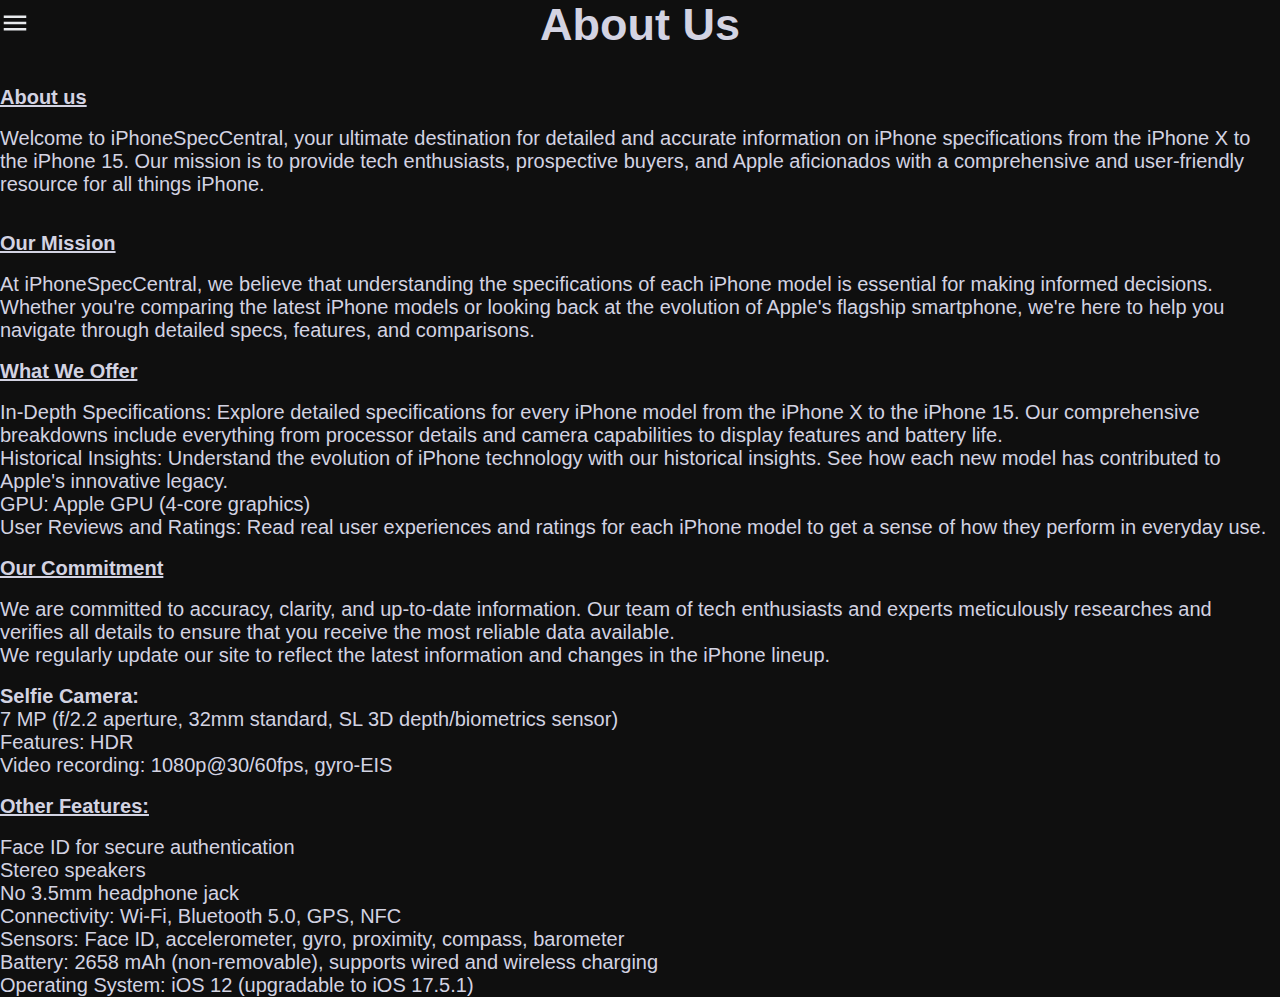
==== aboutus.html @ 74bf6336 "Add files via upload" ====
<!DOCTYPE html>
<html lang="en">
<head>
    <meta charset="UTF-8">
    <meta name="viewport" content="width=device-width, initial-scale=1.0">
    <title>About us</title>
<link rel="stylesheet" href="style.css">
<script src="script.js"></script>
</head>
<body>
    <div>
        <nav>
            <ul class="normalbar">
               
                <li onclick="opean()" class="navi"><a class="menu"  href="#"><svg xmlns="http://www.w3.org/2000/svg" height="30px" viewBox="0 -960 960 960" width="30px" fill="#e8eaed"><path d="M120-240v-80h720v80H120Zm0-200v-80h720v80H120Zm0-200v-80h720v80H120Z"/></svg></a></li>
            </ul>
        </nav>
        <nav>
            <ul class="sidebar">
                <li onclick="hide()" class="bar"><a href="#" class="navbarclose"><svg xmlns="http://www.w3.org/2000/svg" height="24px" viewBox="0 -960 960 960" width="24px" fill="#e8eaed"><path d="m256-200-56-56 224-224-224-224 56-56 224 224 224-224 56 56-224 224 224 224-56 56-224-224-224 224Z"/></svg></a></li>
                <li class="bar"><a href="../index.html" class="navbar">Home</a></li>
                <li class="bar"><a href="#" class="navbar">About</a></li>
                <li class="bar"><a href="#" class="navbar">Contact</a></li>
                
            </ul>
        </nav>
        </div>
    <h1> About Us
    </h1><br>

    <ol>
          &nbsp;<li><b><u>About us</u></b></li>
         &nbsp; <li>Welcome to iPhoneSpecCentral, your ultimate destination for detailed and accurate information on iPhone specifications from the iPhone X to the iPhone 15. Our mission is to provide tech enthusiasts, prospective buyers, and Apple aficionados with a comprehensive and user-friendly resource for all things iPhone.</li>
    
    </ol><br>
    <ul>
        &nbsp;<li><b><u>Our Mission</u></b></li>
        &nbsp;<li>At iPhoneSpecCentral, we believe that understanding the specifications of each iPhone model is essential for making informed decisions.</li>
        <li>Whether you're comparing the latest iPhone models or looking back at the evolution of Apple's flagship smartphone, we're here to help you navigate through detailed specs, features, and comparisons.

        </li>
       

    </ul><br>

    <ul>
        <li><b><u>What We Offer</u></b></li>
        &nbsp;<li>In-Depth Specifications: Explore detailed specifications for every iPhone model from the iPhone X to the iPhone 15. Our comprehensive breakdowns include everything from processor details and camera capabilities to display features and battery life.</li>
        <li>Historical Insights: Understand the evolution of iPhone technology with our historical insights. See how each new model has contributed to Apple's innovative legacy.</li>
        <li>GPU: Apple GPU (4-core graphics)</li>
        <li>User Reviews and Ratings: Read real user experiences and ratings for each iPhone model to get a sense of how they perform in everyday use.</li>
       
        </ul>
        <br>
         
  
                <ul>
                    <li><b><u>Our Commitment</u></b></li>
                   &nbsp; 
                    <li>We are committed to accuracy, clarity, and up-to-date information. Our team of tech enthusiasts and experts meticulously researches and verifies all details to ensure that you receive the most reliable data available.</li>
                    <li>We regularly update our site to reflect the latest information and changes in the iPhone lineup.</li>
                    
                   
                    &nbsp;<li><b>Selfie Camera:</b></li>
                    <li>7 MP (f/2.2 aperture, 32mm standard, SL 3D depth/biometrics sensor)</li>
                    <li>Features: HDR</li>
                    <li>Video recording: 1080p@30/60fps, gyro-EIS</li>
                    </ul><br>
                    <ul>
                        <li><b><u>Other Features:</u></b></li>
                        &nbsp;<li>Face ID for secure authentication</li>
                        <li>Stereo speakers</li>
                        <li>No 3.5mm headphone jack</li>
                        <li>Connectivity: Wi-Fi, Bluetooth 5.0, GPS, NFC</li>
                        <li>Sensors: Face ID, accelerometer, gyro, proximity, compass, barometer</li>
                        <li>Battery: 2658 mAh (non-removable), supports wired and wireless charging</li>
                        <li>Operating System: iOS 12 (upgradable to iOS 17.5.1)</li>
                        </ul>
    
</body>
</html>
---- style.css ----
*{
    padding: 0px;
    margin: 0px;
}

html {
    min-height: 100dvh;
    background-color: #0f0f0f;
    /* background: rgb(18,25,59);
    background: radial-gradient(circle, rgba(18,25,59,1) 0%, rgba(0,0,0,1) 63%); */
    /* background: radial-gradient(circle, rgba(49, 46, 99, 1) 0%, rgba(1, 1, 8, 1) 53%, rgba(1, 30, 36, 1) 100%)  ; */
    background-color: 021526;
    background-size:contain;
}

body {
   height: 100dvh;
    display: flex;
    flex-direction: column;
}

h1 {
    color: rgb(211, 211, 226);
    text-align: center;
    line-height: 0px;
    padding: 25px 0px;
    font-family: 'Segoe UI', Tahoma, Geneva, Verdana, sans-serif;
    font-size: 45px;
 
}

h4{
    color: rgb(211, 211, 226) ;
    font-size: 30px ;
    font-family: 'Segoe UI', Tahoma, Geneva, Verdana, sans-serif;
   
}
li{
    color: rgb(211, 211, 226) ;
    font-family: 'Segoe UI', Tahoma, Geneva, Verdana, sans-serif;
    font-size: 20px;
}

.main-button {
    display: inline-block;
    text-decoration: none;
    /* background: rgb(6,19,36);
    background: radial-gradient(circle, rgba(6,19,36,1) 0%, rgba(13,13,13,1) 63%); */
    background-color: #0f0f0f;
    color: rgb(211, 211, 226);
    border-radius: 100%;
    min-height: 150px;
    min-width: 150px;
    font-size: 30px;
    white-space: break-word;
    display: flex;
    justify-content: center;
    align-items: center;
    line-height: 0px;
    padding: 5px;
    flex-wrap: wrap;
   box-shadow: 1px 1px 10px #555;
   font-family: 'Segoe UI', Tahoma, Geneva, Verdana, sans-serif;
   border: 2px solid #E5EAF5;
}

.main-button:hover {
    font-size: 50px;
    color: black;
    /* animation: leaves 0.5s linear; */
    /* background: linear-gradient(to right,#64125d,#21bbd6); */
    background-image: url("https://i.pinimg.com/564x/61/22/2d/61222dfddb8102114b27de9aa39327fe.jpg");
    background-size: cover;

}

.flex-container {
    display: flex;
    gap: 50px;
}

.container {
    flex-grow: 1;
    display: flex;
    justify-content: center;
    flex-direction: column;
    align-items: center;
    gap: 50px;
}

@keyframes leaves {
    0% {
        transform: scale(1.0);
    }
    100% {
        transform: scale(1.1);
    }
}
nav{
    background-color: #000000;
    box-shadow:2px 2px 10px #555 ;
}
.sidebar{
    position: fixed;
    top: 0;
    left: 0;
    height: 100vh;
    width: 250px;
    z-index: 999;
    background-color: #0000001f;
    backdrop-filter: blur(10px);
    box-shadow:1px 1px 10px #555 ;
    display: none;
    flex-direction: column;
    align-items: flex-end;
    justify-content: flex-start;
}
.bar{
    height: 50px;
    list-style: none;
  
}
.navbar{
    height: 100%;
    padding: 0 30px;
    text-decoration: none;
    display: flex;
    align-items: center;
    color: rgb(211, 211, 226);;


}
.navbarclose{
    height: 100%;
    padding: 0 30px;
    text-decoration: none;
    display: flex;
    align-items: center;
    color: rgb(211, 211, 226);;

}

.bar .navbar:hover{
    background-color: #413f3f67;
    backdrop-filter: blur(10px);
    
}
.sidebar .bar{
    width: 100%;
}
.sidebar .navbar{
    width: 75%;
}
.normalbar{
    position: absolute;
    top: 0;
    left: 0;
    z-index: 999;
    height: 50px;
    width: 100%;
    display: flex;
    align-items: center;
}

/* .popup-img{
    height: 700px;
    width: 600px;
   display: flex;
   

}
.popup{
    height: 100%;
    width: 100%;
    text-align: center;
    
} */
.popup-img{
    height: 700px;
    width: 600px;
}
.popup{
    height: 100;
    width: 100%;
   
    justify-content:center;
    display: none;


}
.img-color{
    display: flex;
}
@media screen and (max-width: 600px) {
    h1{
        font-size: 20px
    }
    .main-button{
       
    min-height: 70px;
    min-width: 70px;
    font-size: 20px;
    }
    
}
@media screen and (max-width: 300px) {
    .main-button{
        
    min-height: 50px;
    min-width: 50px;
    font-size: 15px;
    }
}
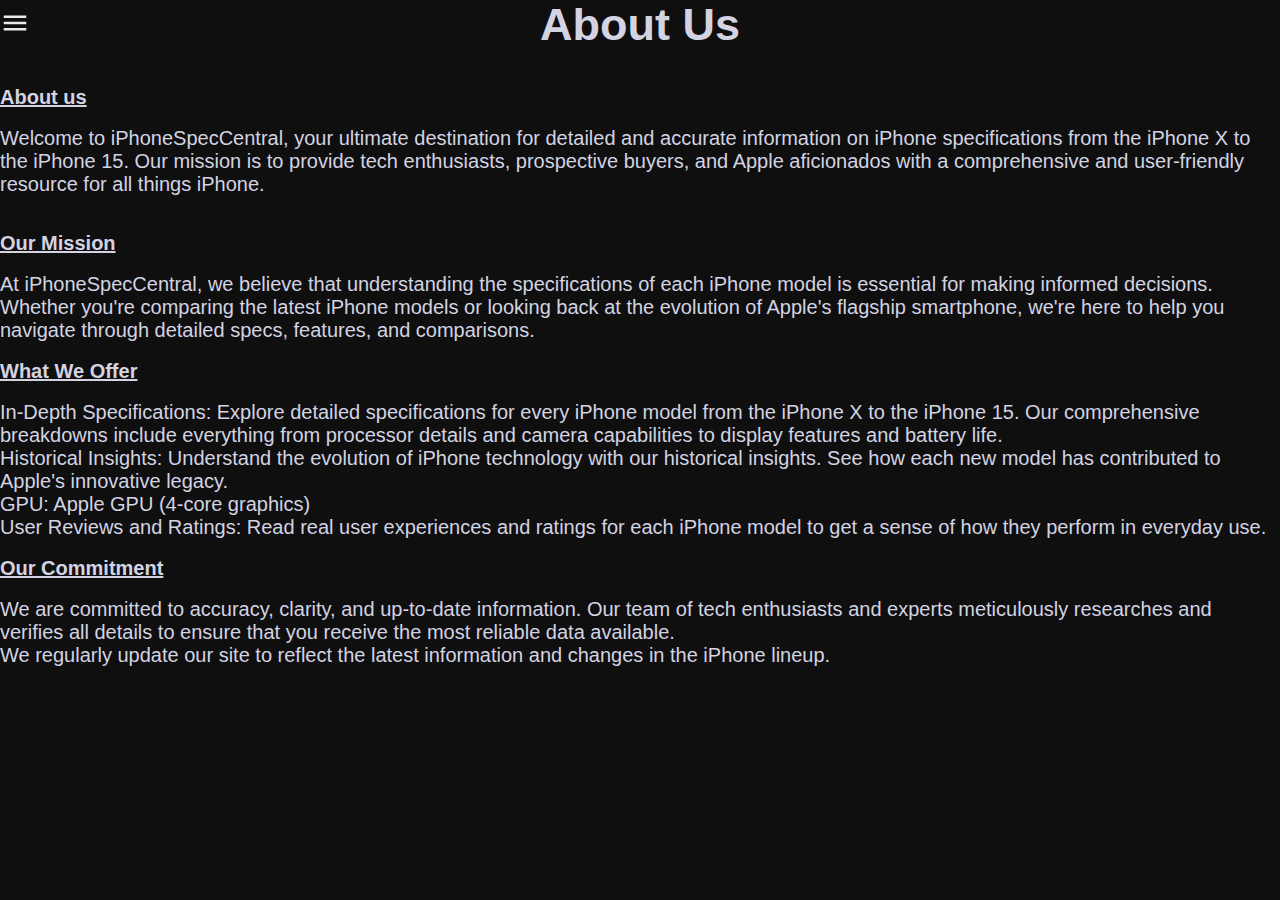
==== commit 38346cb1: "Update aboutus.html" ====
--- a/aboutus.html
+++ b/aboutus.html
@@ -18,7 +18,7 @@
         <nav>
             <ul class="sidebar">
                 <li onclick="hide()" class="bar"><a href="#" class="navbarclose"><svg xmlns="http://www.w3.org/2000/svg" height="24px" viewBox="0 -960 960 960" width="24px" fill="#e8eaed"><path d="m256-200-56-56 224-224-224-224 56-56 224 224 224-224 56 56-224 224 224 224-56 56-224-224-224 224Z"/></svg></a></li>
-                <li class="bar"><a href="../index.html" class="navbar">Home</a></li>
+                <li class="bar"><a href="index.html" class="navbar">Home</a></li>
                 <li class="bar"><a href="#" class="navbar">About</a></li>
                 <li class="bar"><a href="#" class="navbar">Contact</a></li>
                 
@@ -61,21 +61,7 @@
                     <li>We regularly update our site to reflect the latest information and changes in the iPhone lineup.</li>
                     
                    
-                    &nbsp;<li><b>Selfie Camera:</b></li>
-                    <li>7 MP (f/2.2 aperture, 32mm standard, SL 3D depth/biometrics sensor)</li>
-                    <li>Features: HDR</li>
-                    <li>Video recording: 1080p@30/60fps, gyro-EIS</li>
-                    </ul><br>
-                    <ul>
-                        <li><b><u>Other Features:</u></b></li>
-                        &nbsp;<li>Face ID for secure authentication</li>
-                        <li>Stereo speakers</li>
-                        <li>No 3.5mm headphone jack</li>
-                        <li>Connectivity: Wi-Fi, Bluetooth 5.0, GPS, NFC</li>
-                        <li>Sensors: Face ID, accelerometer, gyro, proximity, compass, barometer</li>
-                        <li>Battery: 2658 mAh (non-removable), supports wired and wireless charging</li>
-                        <li>Operating System: iOS 12 (upgradable to iOS 17.5.1)</li>
-                        </ul>
+                   
     
 </body>
-</html>+</html>
--- a/style.css
+++ b/style.css
@@ -65,7 +65,7 @@
 }
 
 .main-button:hover {
-    font-size: 50px;
+    font-size: 30px;
     color: black;
     /* animation: leaves 0.5s linear; */
     /* background: linear-gradient(to right,#64125d,#21bbd6); */
@@ -201,6 +201,13 @@
     min-width: 70px;
     font-size: 20px;
     }
+    .flex-container{
+        flex-direction:column;
+    }
+    .container{
+        flex-grow: 0.5;
+        flex-direction: row;
+    }
     
 }
 @media screen and (max-width: 300px) {
@@ -210,4 +217,10 @@
     min-width: 50px;
     font-size: 15px;
     }
-}+}
+*{
+    -webkit-tap-highlight-color: rgba(255, 255, 255, 0) !important;
+    -webkit-focus-ring-color: rgba(255, 255, 255, 0) !important;
+    outline: none !important;
+
+}
